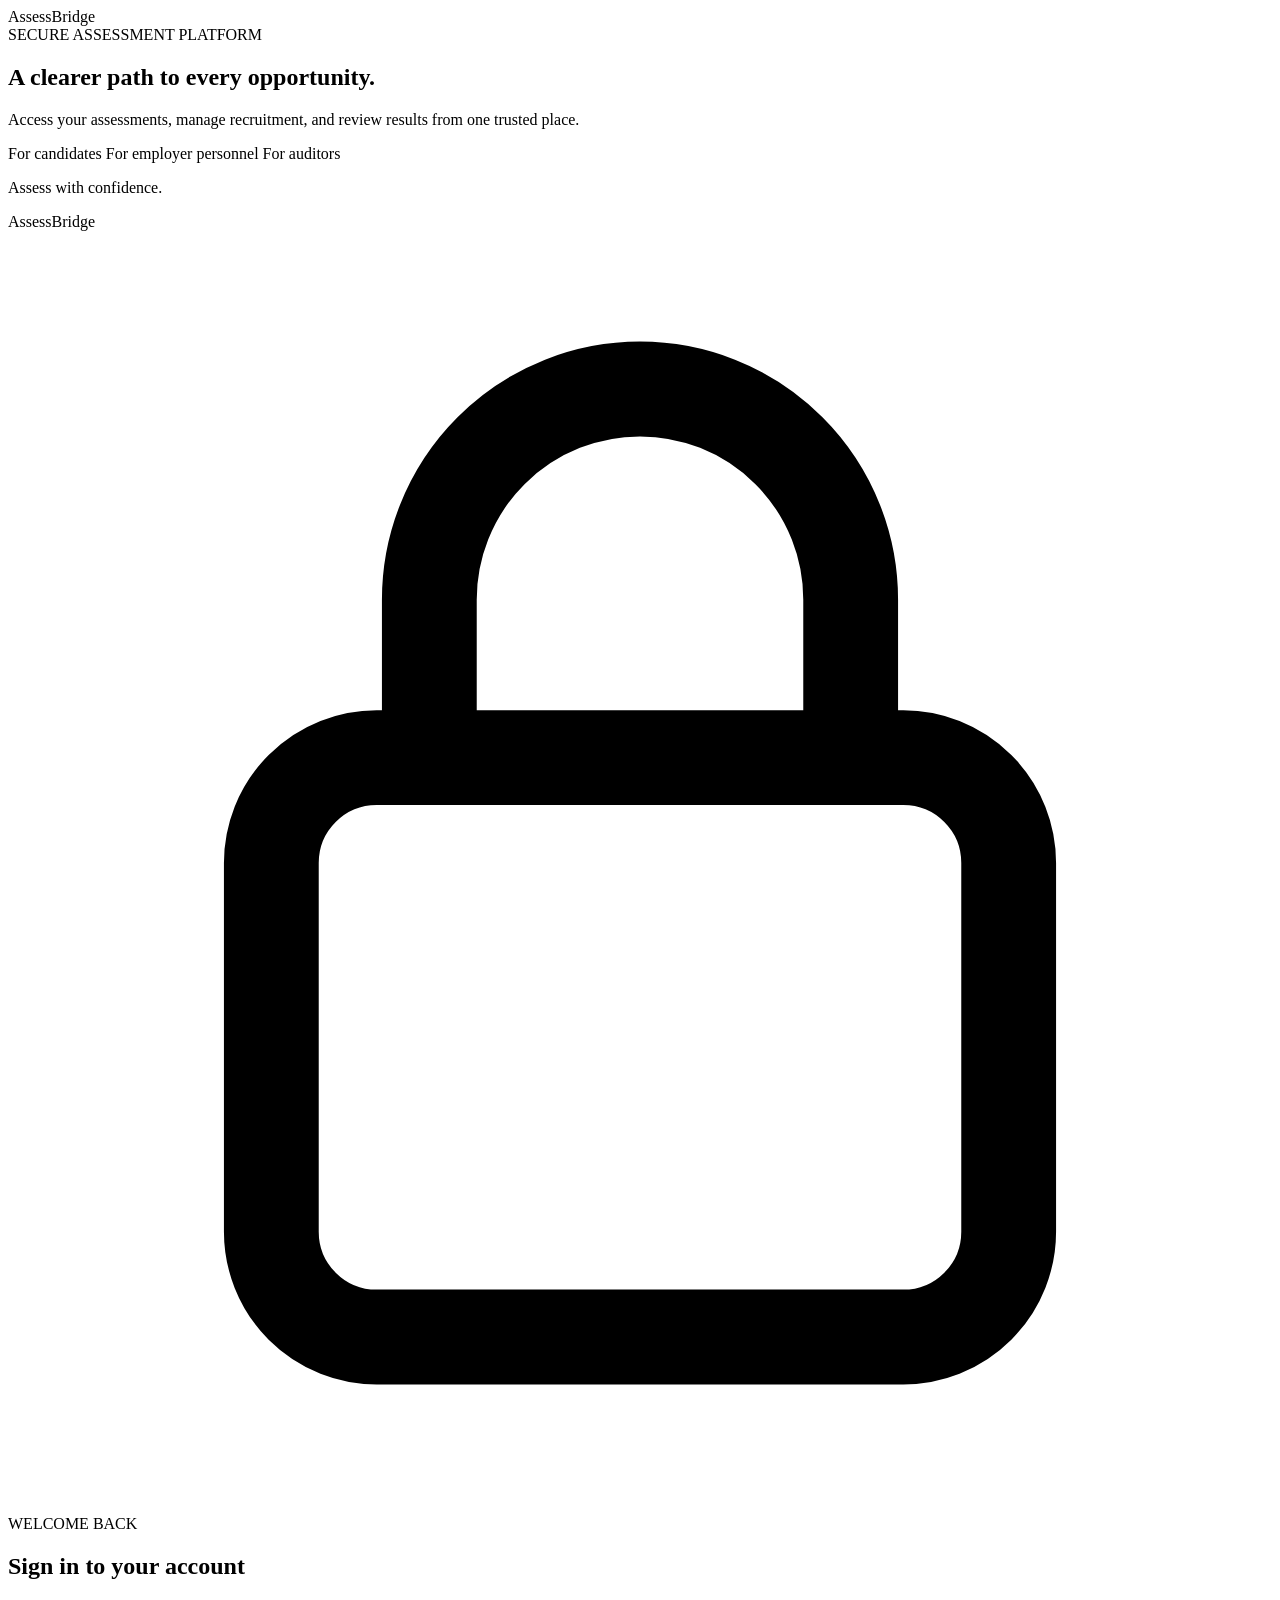
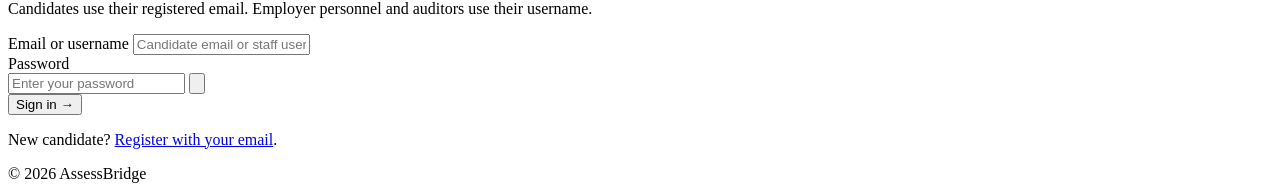
==== frontend/index.html @ 90c05a25 "Added the login page skeleton" ====
<!doctype html>
<html lang="en">
  <head>
    <meta charset="UTF-8" />
    <meta name="viewport" content="width=device-width, initial-scale=1" />
    <meta name="theme-color" content="#0d3a78" />
    <title>Sign in | AssessBridge</title>
    <link rel="stylesheet" href="css/styles.css" />
    <script src="js/login.js" defer></script>
  </head>
  <body>
    <main class="page-shell">
      <section class="intro-panel" aria-label="About AssessBridge">
        <div class="brand brand-light">
          <span class="brand-mark" aria-hidden="true"><span></span><span></span></span>
          <span>AssessBridge</span>
        </div>

        <div class="intro-content">
          <span class="eyebrow">SECURE ASSESSMENT PLATFORM</span>
          <h1>A clearer path to every opportunity.</h1>
          <p>Access your assessments, manage recruitment, and review results from one trusted place.</p>
          <div class="role-list" aria-label="Platform users">
            <span>For candidates</span>
            <span>For employer personnel</span>
            <span>For auditors</span>
          </div>
        </div>

        <p class="intro-footer">Assess with confidence.</p>
        <div class="panel-orbit orbit-one" aria-hidden="true"></div>
        <div class="panel-orbit orbit-two" aria-hidden="true"></div>
      </section>

      <section class="login-panel" aria-labelledby="login-heading">
        <div class="mobile-brand brand">
          <span class="brand-mark" aria-hidden="true"><span></span><span></span></span>
          <span>AssessBridge</span>
        </div>

        <div class="login-content">
          <div class="heading-icon" aria-hidden="true">
            <svg viewBox="0 0 24 24" fill="none" stroke="currentColor" stroke-width="1.8" stroke-linecap="round" stroke-linejoin="round">
              <rect x="5" y="10" width="14" height="11" rx="2"></rect>
              <path d="M8 10V7a4 4 0 0 1 8 0v3"></path>
            </svg>
          </div>
          <p class="section-label">WELCOME BACK</p>
          <h2 id="login-heading">Sign in to your account</h2>
          <p class="login-description">Candidates use their registered email. Employer personnel and auditors use their username.</p>

          <form id="login-form" novalidate>
            <div class="field">
              <label for="username">Email or username</label>
              <input id="username" name="username" type="text" autocomplete="username" placeholder="Candidate email or staff username" required aria-describedby="username-error" />
              <p class="field-error" id="username-error" hidden>Please enter your email or username.</p>
            </div>

            <div class="field">
              <label for="password">Password</label>
              <div class="password-field">
                <input id="password" name="password" type="password" autocomplete="current-password" placeholder="Enter your password" required aria-describedby="password-error" />
                <button id="toggle-password" class="password-toggle" type="button" aria-label="Show password" aria-pressed="false">
                  <svg viewBox="0 0 24 24" fill="none" stroke="currentColor" stroke-width="1.7" stroke-linecap="round" stroke-linejoin="round" aria-hidden="true">
                    <path d="M2.5 12s3.4-5 9.5-5 9.5 5 9.5 5-3.4 5-9.5 5-9.5-5-9.5-5Z"></path>
                    <circle cx="12" cy="12" r="2.5"></circle>
                  </svg>
                </button>
              </div>
              <p class="field-error" id="password-error" hidden>Please enter your password.</p>
            </div>

            <button class="sign-in-button" type="submit">Sign in <span aria-hidden="true">→</span></button>
            <p id="form-message" class="form-message" role="status" aria-live="polite" hidden></p>
          </form>

          <div id="signed-in-panel" class="signed-in-panel" hidden>
            <p class="signed-in-label">SIGNED IN</p>
            <p id="signed-in-user" class="signed-in-user"></p>
            <p id="signed-in-role" class="signed-in-role"></p>
            <button id="sign-out-button" class="sign-out-button" type="button">Sign out</button>
            <p id="sign-out-message" class="field-error" role="status" hidden></p>
          </div>

          <p class="access-note">New candidate? <a href="/register">Register with your email</a>.</p>
        </div>

        <footer class="login-footer">© <span id="year">2026</span> AssessBridge</footer>
      </section>
    </main>
  </body>
</html>
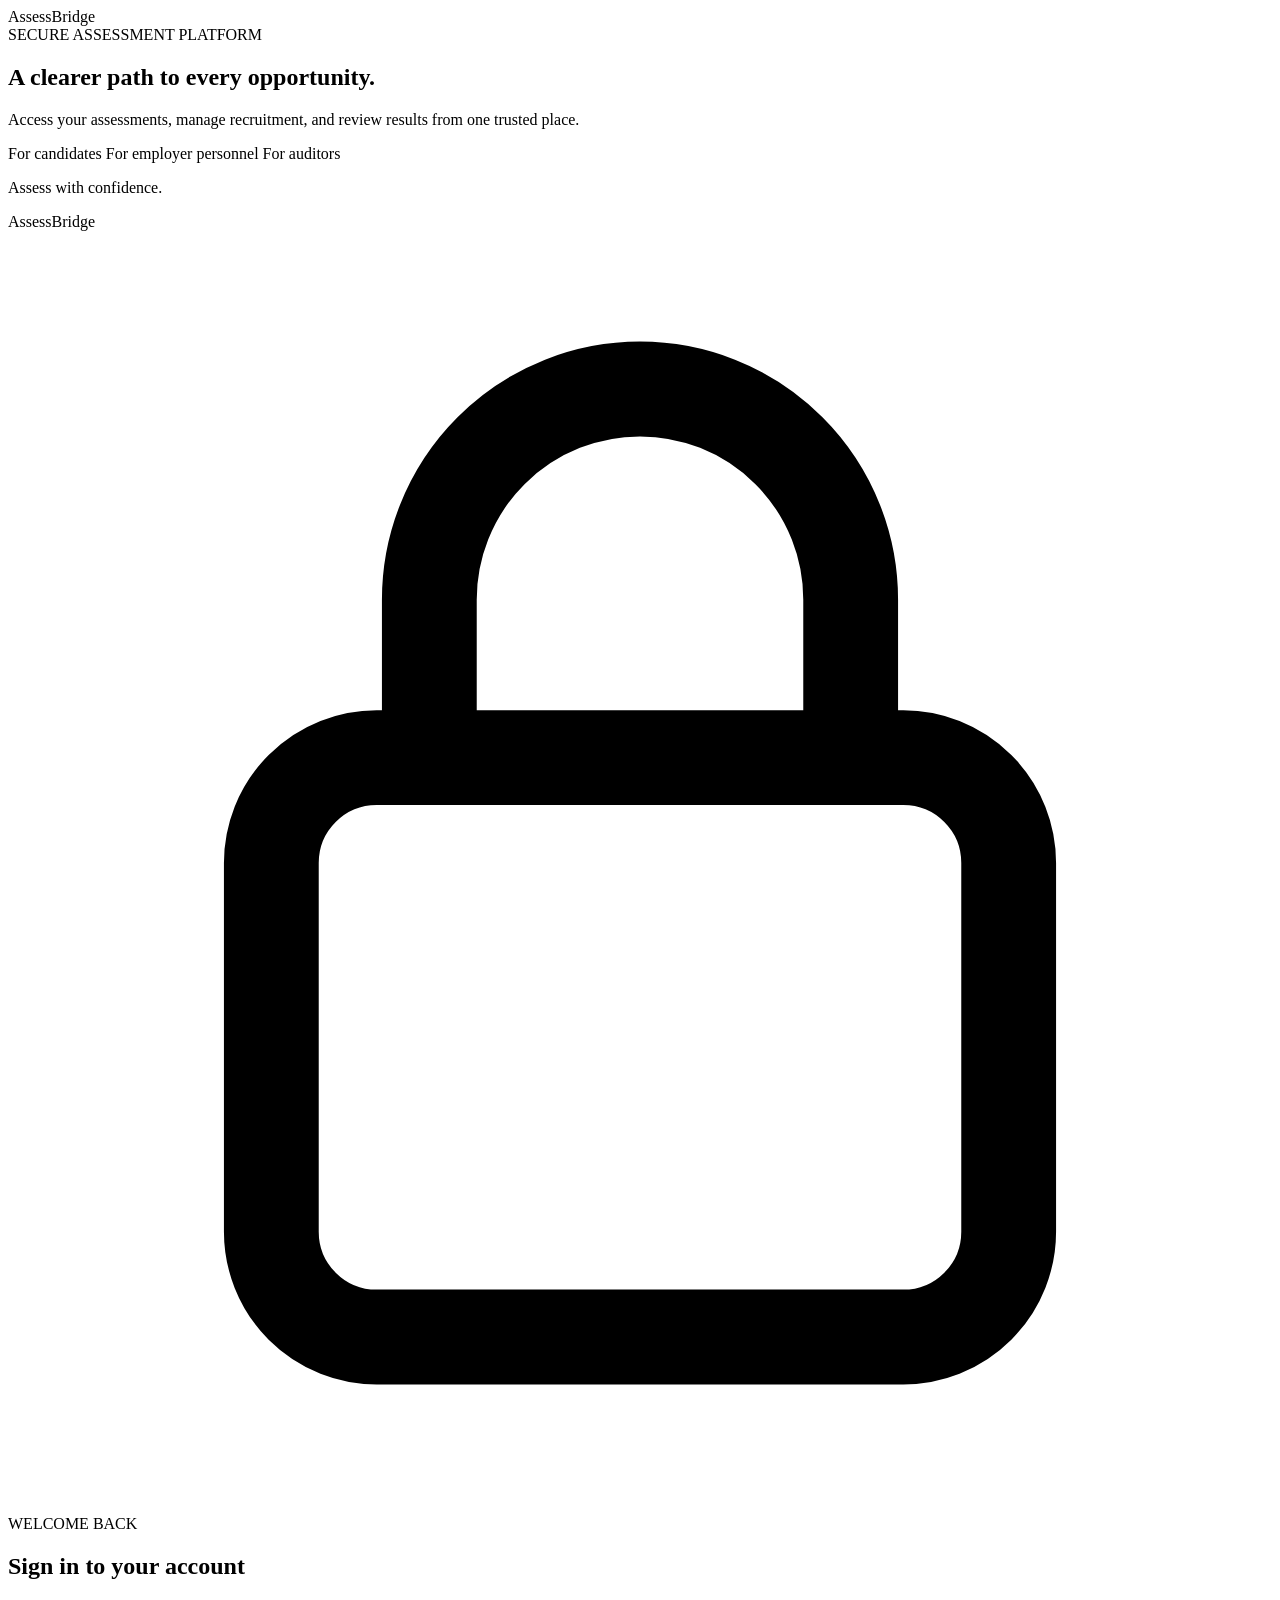
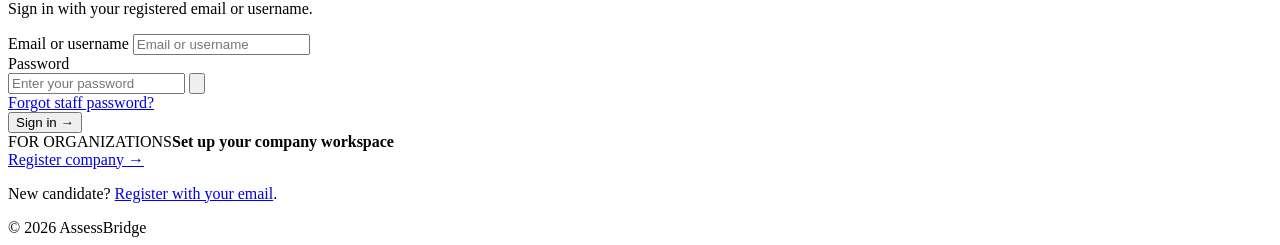
==== commit 7314c8ef: "Added company registration and staff administration pages" ====
--- a/frontend/index.html
+++ b/frontend/index.html
@@ -5,8 +5,11 @@
     <meta name="viewport" content="width=device-width, initial-scale=1" />
     <meta name="theme-color" content="#0d3a78" />
     <title>Sign in | AssessBridge</title>
-    <link rel="stylesheet" href="css/styles.css" />
-    <script src="js/login.js" defer></script>
+    <link rel="stylesheet" href="/css/styles.css?v=20261113-company-design" />
+    <link rel="stylesheet" href="/css/ui-messages.css?v=20261113-top-center" />
+    <script src="/js/ui-messages.js?v=20261113-audit" defer></script>
+    <script src="/js/account-feedback.js?v=20261112" defer></script>
+    <script src="/js/login.js?v=20261113-companies" defer></script>
   </head>
   <body>
     <main class="page-shell">
@@ -47,19 +50,19 @@
           </div>
           <p class="section-label">WELCOME BACK</p>
           <h2 id="login-heading">Sign in to your account</h2>
-          <p class="login-description">Candidates use their registered email. Employer personnel and auditors use their username.</p>
+          <p class="login-description">Sign in with your registered email or username.</p>
 
+          <div id="account-notifications"></div>
           <form id="login-form" novalidate>
             <div class="field">
               <label for="username">Email or username</label>
-              <input id="username" name="username" type="text" autocomplete="username" placeholder="Candidate email or staff username" required aria-describedby="username-error" />
-              <p class="field-error" id="username-error" hidden>Please enter your email or username.</p>
+              <input id="username" name="username" type="text" autocomplete="username" placeholder="Email or username" required />
             </div>
 
             <div class="field">
               <label for="password">Password</label>
               <div class="password-field">
-                <input id="password" name="password" type="password" autocomplete="current-password" placeholder="Enter your password" required aria-describedby="password-error" />
+                <input id="password" name="password" type="password" autocomplete="current-password" placeholder="Enter your password" required />
                 <button id="toggle-password" class="password-toggle" type="button" aria-label="Show password" aria-pressed="false">
                   <svg viewBox="0 0 24 24" fill="none" stroke="currentColor" stroke-width="1.7" stroke-linecap="round" stroke-linejoin="round" aria-hidden="true">
                     <path d="M2.5 12s3.4-5 9.5-5 9.5 5 9.5 5-3.4 5-9.5 5-9.5-5-9.5-5Z"></path>
@@ -67,11 +70,11 @@
                   </svg>
                 </button>
               </div>
-              <p class="field-error" id="password-error" hidden>Please enter your password.</p>
             </div>
 
+            <div class="login-recovery"><a href="/company-access?reset=1">Forgot staff password?</a></div>
             <button class="sign-in-button" type="submit">Sign in <span aria-hidden="true">→</span></button>
-            <p id="form-message" class="form-message" role="status" aria-live="polite" hidden></p>
+            <div id="form-message"></div>
           </form>
 
           <div id="signed-in-panel" class="signed-in-panel" hidden>
@@ -79,9 +82,10 @@
             <p id="signed-in-user" class="signed-in-user"></p>
             <p id="signed-in-role" class="signed-in-role"></p>
             <button id="sign-out-button" class="sign-out-button" type="button">Sign out</button>
-            <p id="sign-out-message" class="field-error" role="status" hidden></p>
+            <div id="sign-out-message"></div>
           </div>
 
+          <div class="company-entry"><div><span class="company-entry-label">FOR ORGANIZATIONS</span><strong>Set up your company workspace</strong></div><a href="/company-register">Register company <span aria-hidden="true">&#8594;</span></a></div>
           <p class="access-note">New candidate? <a href="/register">Register with your email</a>.</p>
         </div>
 
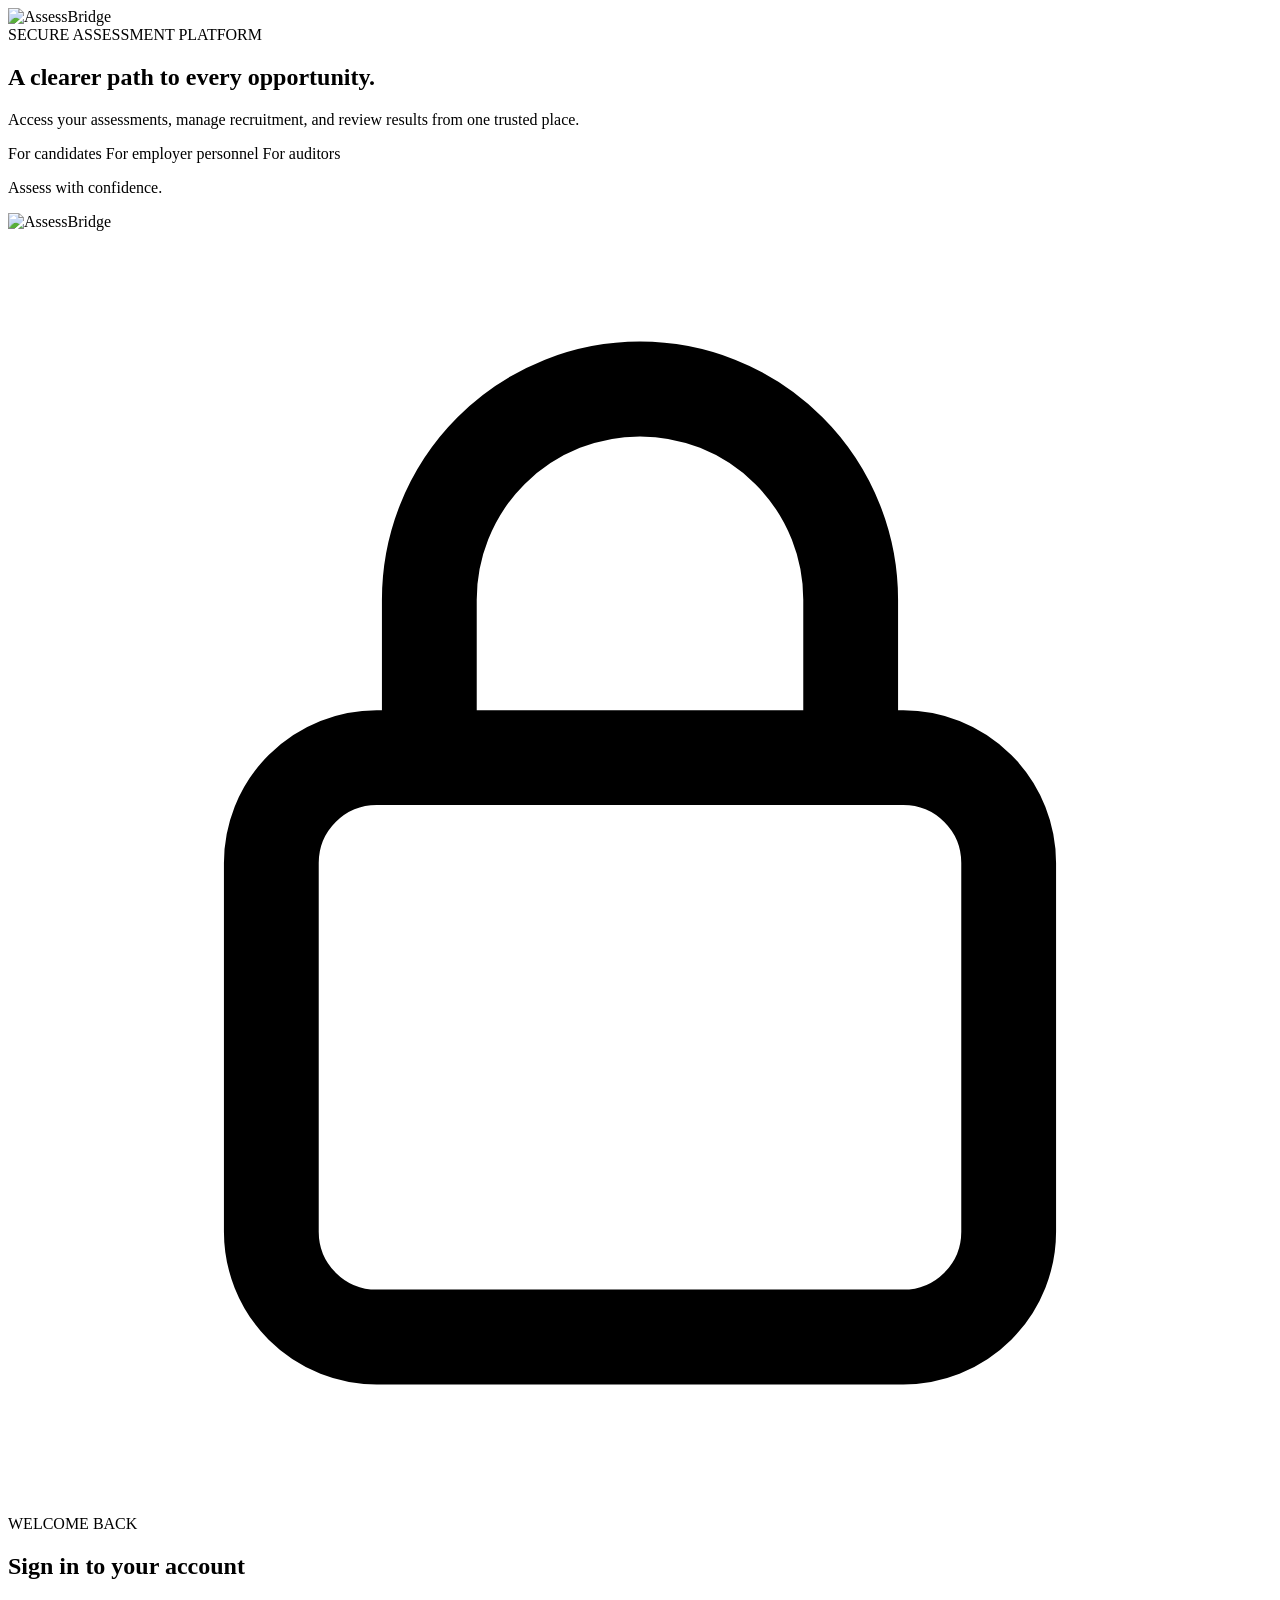
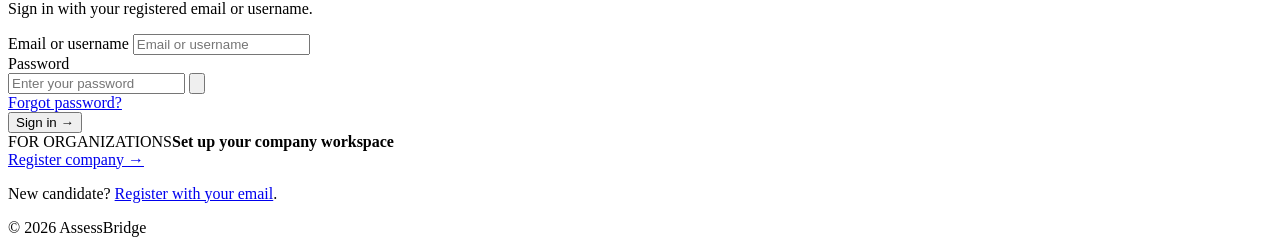
==== commit 93272392: "added a 'forgot password' feature" ====
--- a/frontend/index.html
+++ b/frontend/index.html
@@ -10,13 +10,12 @@
     <script src="/js/ui-messages.js?v=20261113-audit" defer></script>
     <script src="/js/account-feedback.js?v=20261112" defer></script>
     <script src="/js/login.js?v=20261113-companies" defer></script>
-  </head>
+  <link rel="stylesheet" href="/css/brand.css?v=20261115-bridge" /><link rel="icon" type="image/svg+xml" href="/assets/branding/mark-blue.svg" /></head>
   <body>
     <main class="page-shell">
       <section class="intro-panel" aria-label="About AssessBridge">
         <div class="brand brand-light">
-          <span class="brand-mark" aria-hidden="true"><span></span><span></span></span>
-          <span>AssessBridge</span>
+          <img class="ab-brand-logo" src="/assets/branding/logo-white.svg" alt="AssessBridge" width="570" height="128" />
         </div>
 
         <div class="intro-content">
@@ -37,8 +36,7 @@
 
       <section class="login-panel" aria-labelledby="login-heading">
         <div class="mobile-brand brand">
-          <span class="brand-mark" aria-hidden="true"><span></span><span></span></span>
-          <span>AssessBridge</span>
+          <img class="ab-brand-logo" src="/assets/branding/logo-blue.svg" alt="AssessBridge" width="570" height="128" />
         </div>
 
         <div class="login-content">
@@ -72,7 +70,7 @@
               </div>
             </div>
 
-            <div class="login-recovery"><a href="/company-access?reset=1">Forgot staff password?</a></div>
+            <div class="login-recovery"><a href="/password-reset">Forgot password?</a></div>
             <button class="sign-in-button" type="submit">Sign in <span aria-hidden="true">→</span></button>
             <div id="form-message"></div>
           </form>
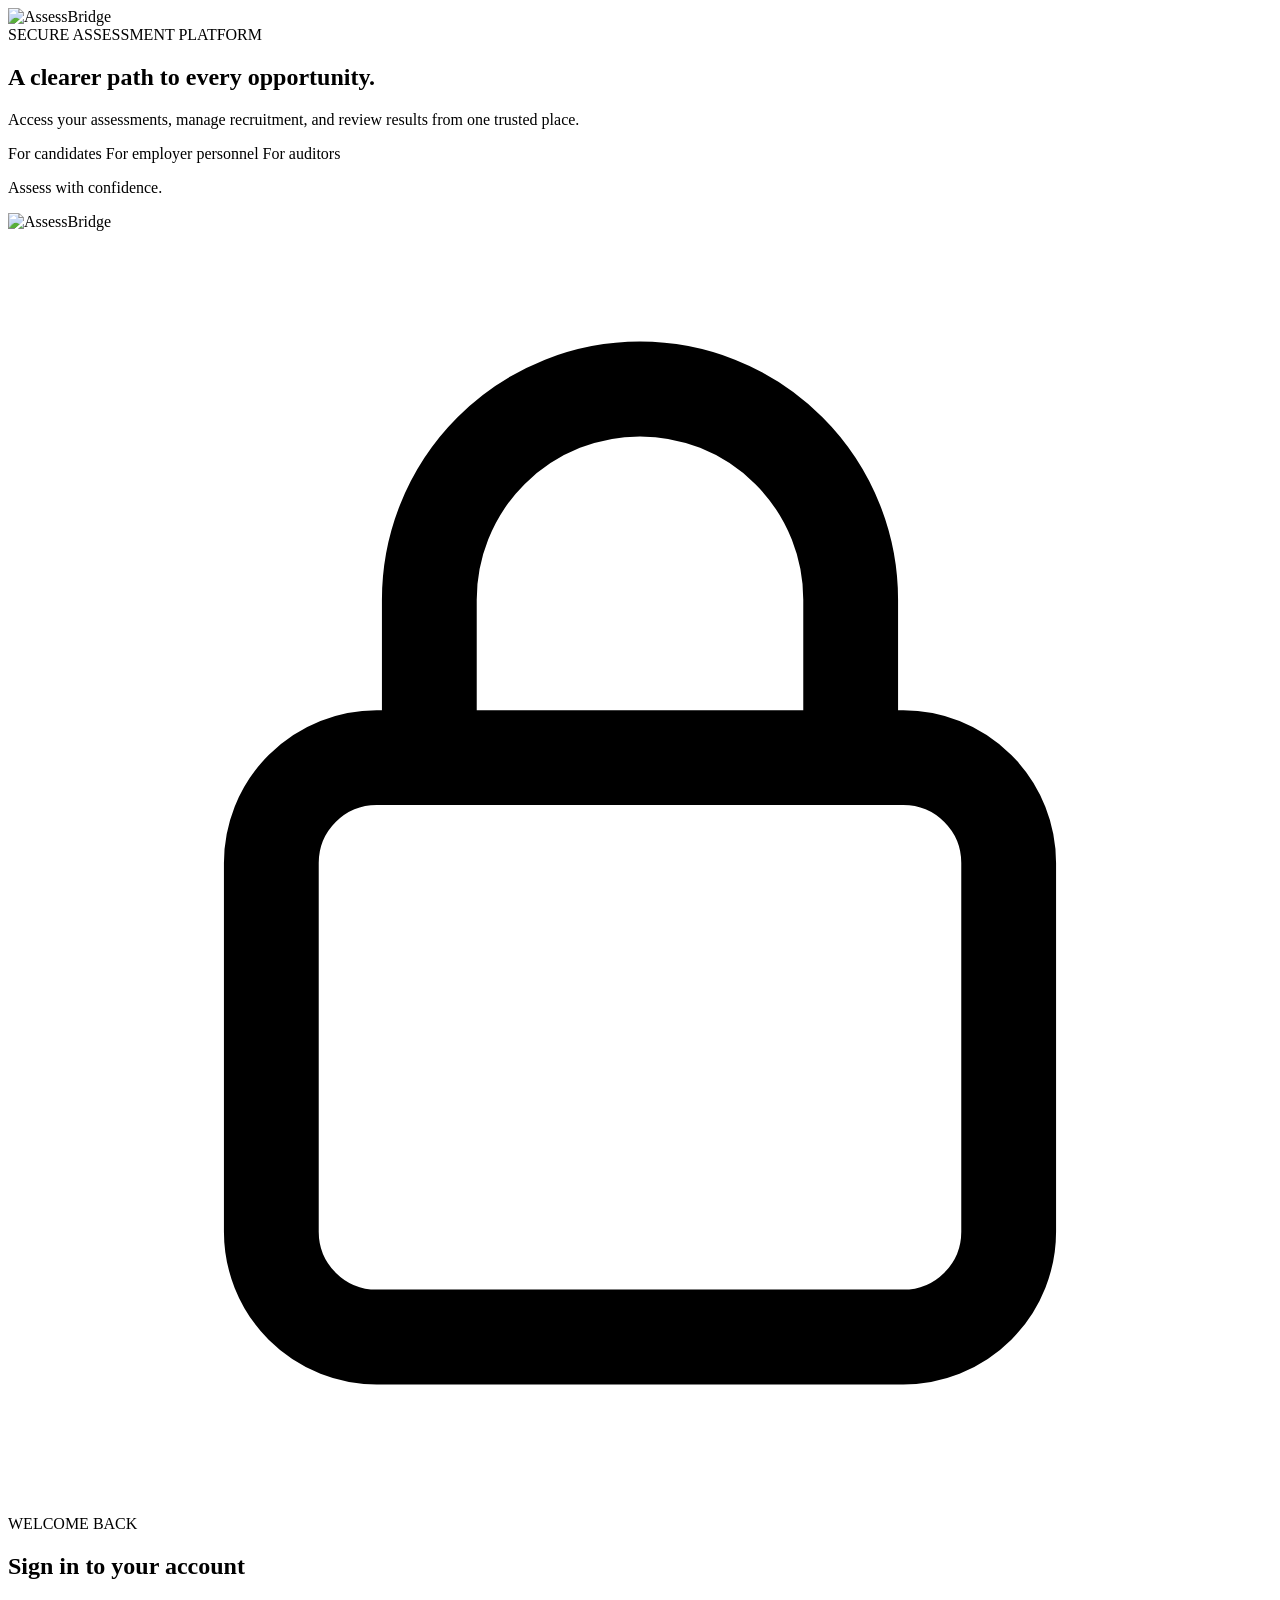
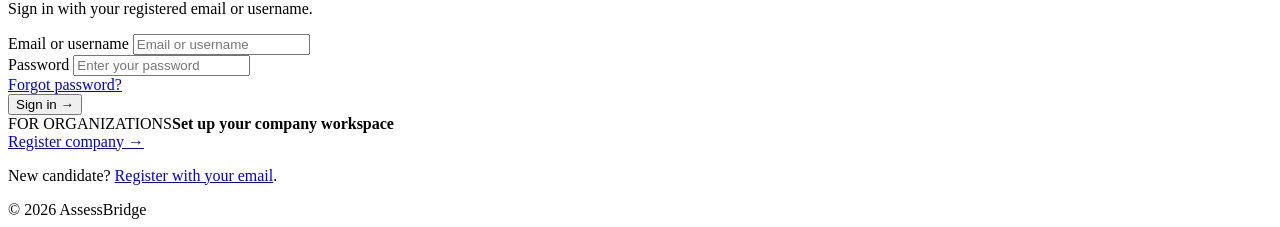
==== commit 6800d20c: "added a reveal password button" ====
--- a/frontend/index.html
+++ b/frontend/index.html
@@ -9,8 +9,8 @@
     <link rel="stylesheet" href="/css/ui-messages.css?v=20261113-top-center" />
     <script src="/js/ui-messages.js?v=20261113-audit" defer></script>
     <script src="/js/account-feedback.js?v=20261112" defer></script>
-    <script src="/js/login.js?v=20261113-companies" defer></script>
-  <link rel="stylesheet" href="/css/brand.css?v=20261115-bridge" /><link rel="icon" type="image/svg+xml" href="/assets/branding/mark-blue.svg" /></head>
+    <script src="/js/login.js?v=20261116-password-controls" defer></script>
+  <link rel="stylesheet" href="/css/brand.css?v=20261115-bridge" /><link rel="icon" type="image/svg+xml" href="/assets/branding/mark-blue.svg" /><link rel="stylesheet" href="/css/password-fields.css?v=20261116" /><script src="/js/password-fields.js?v=20261116" defer></script></head>
   <body>
     <main class="page-shell">
       <section class="intro-panel" aria-label="About AssessBridge">
@@ -59,15 +59,7 @@
 
             <div class="field">
               <label for="password">Password</label>
-              <div class="password-field">
-                <input id="password" name="password" type="password" autocomplete="current-password" placeholder="Enter your password" required />
-                <button id="toggle-password" class="password-toggle" type="button" aria-label="Show password" aria-pressed="false">
-                  <svg viewBox="0 0 24 24" fill="none" stroke="currentColor" stroke-width="1.7" stroke-linecap="round" stroke-linejoin="round" aria-hidden="true">
-                    <path d="M2.5 12s3.4-5 9.5-5 9.5 5 9.5 5-3.4 5-9.5 5-9.5-5-9.5-5Z"></path>
-                    <circle cx="12" cy="12" r="2.5"></circle>
-                  </svg>
-                </button>
-              </div>
+              <input id="password" name="password" type="password" autocomplete="current-password" placeholder="Enter your password" required />
             </div>
 
             <div class="login-recovery"><a href="/password-reset">Forgot password?</a></div>
